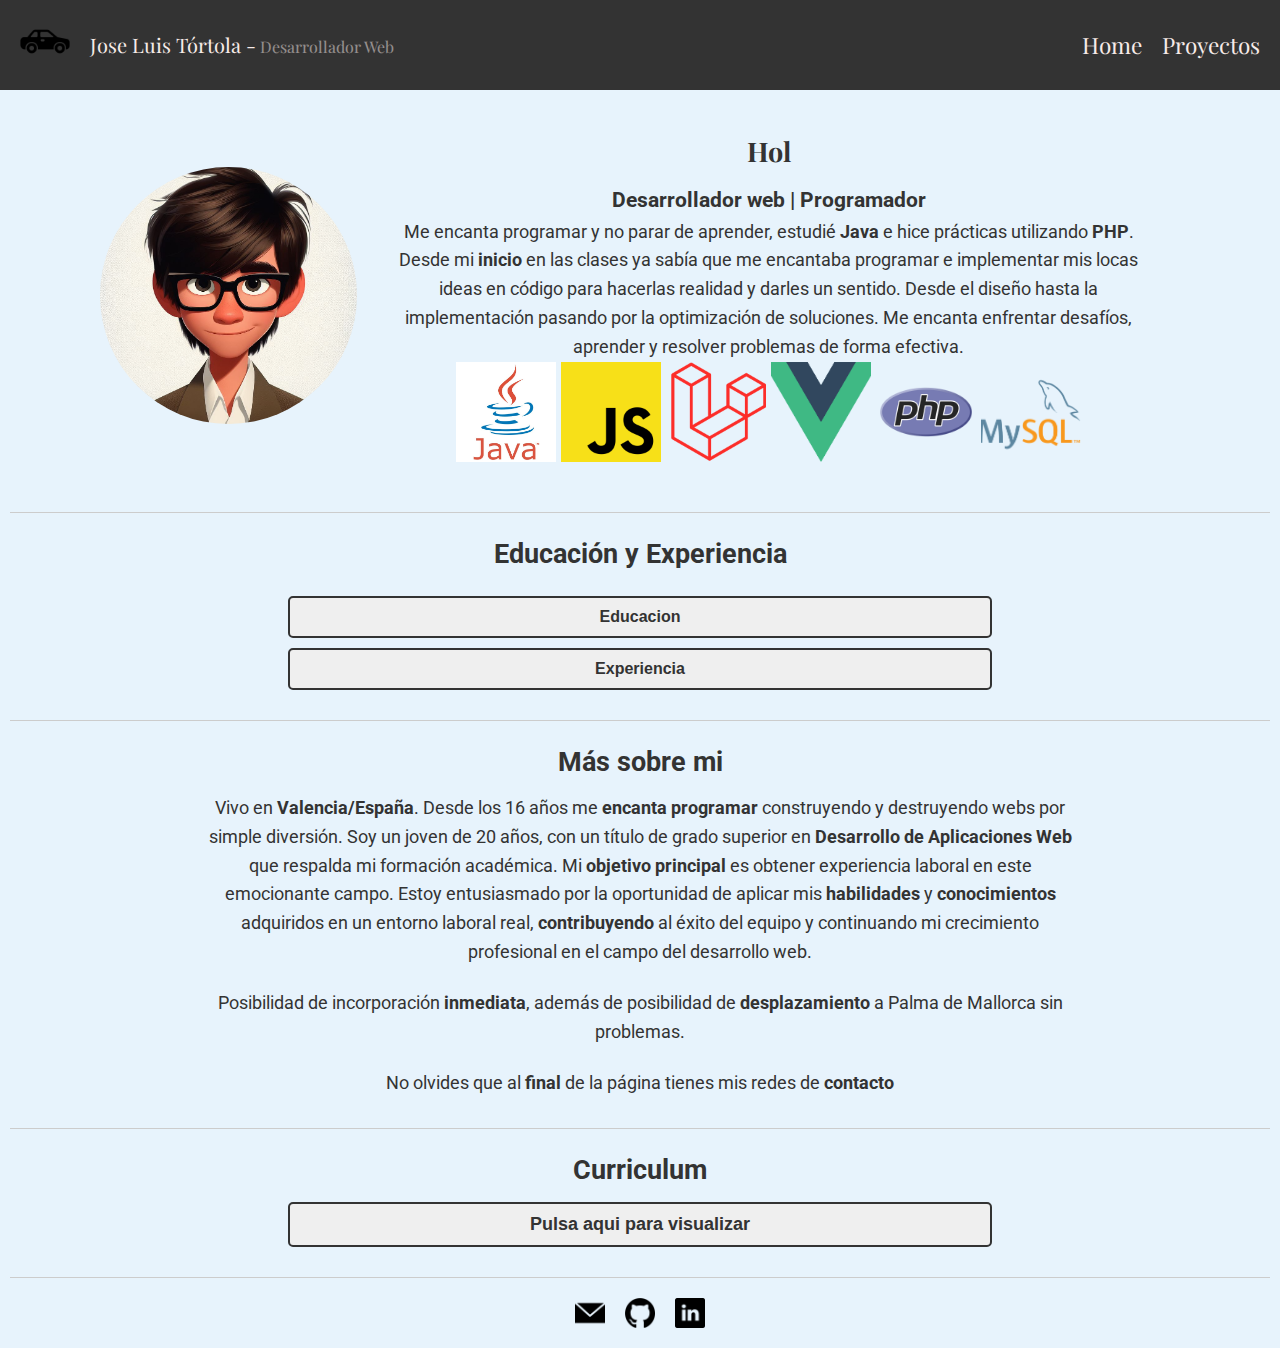
==== index.html @ 2c026e21 "Imgs añadidas" ====
<!DOCTYPE html>
<html lang="en">

<head>
    <meta charset="UTF-8" />
    <meta name="viewport" content="width=device-width, initial-scale=1.0" />
    <link rel="stylesheet" href="css/general.css" />
    <link rel="stylesheet" href="css/index.css" />
    <script src="js/js.js"></script>
    <link rel="icon" href="media/icon.png" type="image/x-icon" />
    <link rel="shortcut icon" href="media/icon.png" type="image/x-icon" />
    <link rel="preconnect" href="https://fonts.googleapis.com" />
    <link rel="preconnect" href="https://fonts.gstatic.com" crossorigin />
    <link href="https://fonts.googleapis.com/css2?family=Roboto:ital,wght@0,100;0,300;0,400;1,100;1,300&display=swap"
        rel="stylesheet" />
    <link
        href="https://fonts.googleapis.com/css2?family=Playfair+Display:ital,wght@0,400;0,500;0,600;1,400;1,500;1,600&display=swap"
        rel="stylesheet" />
    <link href="https://fonts.googleapis.com/css2?family=Lato:ital,wght@0,100;0,300;0,400;1,100;1,300&display=swap"
        rel="stylesheet" />
    <script src="https://code.jquery.com/jquery-3.6.4.min.js"></script>
    <title>Portafolio Jose Luis</title>
</head>

<body>
    <header class="header">
        <nav class="navegacion">
            <div class="navegacion-div">
                <div class="logo">
                    <img src="media/icon.png" alt="/" />
                    <p class="nombre">Jose Luis Tórtola -<span class="trabajo"> Desarrollador Web</span></p>
                </div>
                <div class="puntoancla">
                    <a href="./" class="a ancla">Home</a>
                    <a href="./proyectos.html" class="a ancla">Proyectos</a>
                </div>
            </div>
        </nav>
    </header>
    <main class="main">
        <div class="divMain">
            <div class="imagenJL">
                <img src="media/yo.png" alt="ImgJL">
            </div>
            <div class="infoMain">
                <div class="salvacion">
                    <h1 class="h1" id="text-container"><h1>
                </div>
                <div class="div titulocontenido">
                    <h2 class="h2">Desarrollador web | Programador</h2>
                    <p class="p">Me encanta programar y no parar de aprender, estudié <span class="negrita">Java</span>
                        e hice prácticas utilizando <span class="negrita">PHP</span>. <br>Desde mi <span class="negrita">inicio</span> en las
                        clases ya sabía que me encantaba programar e implementar
                        mis locas ideas en código para hacerlas realidad y darles un sentido. Desde el diseño hasta la
                        implementación pasando por la optimización de soluciones.
                        Me encanta enfrentar desafíos, aprender y resolver problemas de forma efectiva.</p>
                    <div class="hashtags">
                        <img src="media/icons/java.jpg" alt="java" class="img">
                        <img src="media/icons/js.png" alt="js" class="img">
                        <img src="media/icons/laravel.png" alt="laravel" class="img">
                        <img src="media/icons/vue.png" alt="vue" class="img">
                        <img src="media/icons/php.png" alt="php" class="img">
                        <img src="media/icons/mysql.png" alt="sql" class="img">
                    </div>
                </div>
            </div>
        </div>
        <!-- AQUI UN BARRA DE SEPARACION-->
        <div class="separacion"></div>
        <!-- AQUI UN BARRA DE SEPARACION-->
        <div class="divMainDos"> 
            <div class="educacion">
            <h3 class="h3 titulos">Educación y Experiencia</h3>
            <div class="tarjeta">
                <button class="botonTarjeta" onclick="mostrarInformacion()">
                    <h4 class="h4">Educacion</h4>
                </button>
                <div id="tarjetaInformacion1" class="tarjetaInformacion">
                    <h4 class="subtitulo">Grado Superior Desarrollo de Aplicaciones Web</h4>
                    <h5 class="h5">( 2021 - 2023 )</h5>
                    <p class="p">Me enseñaron los fundamentos básicos de la programación y el ambiente de trabajo en
                        equipo simulando el ambiente de una empresa. Programando en Java, utilizando SpringBoot y Netbeans.
                    </p>
                    <p class="p"><span class="negrita">Aptitudes:</span> Modelo-Vista-Controlador (MVC) · Spring
                        Framework · JavaScript · Git · MySQL · PhpMyAdmin · HTML5 · Hojas de estilos en cascada (CSS) ·
                        Bootstrap · Spring Boot · Spring Security · Java · Programación</p>
                    <h4 class="subtitulo">Grado Medio Sistemas Microinformáticos y Redes</h4>
                    <h5 class="h5">( 2019 - 2021 )</h5>
                    <p class="p">Realizar trabajos de instalación, configuración y mantenimiento de
                        sistemas microinformáticos.
                    </p>
                    <p class="p"><span class="negrita">Aptitudes:</span> Sistemas operativos · Bases de datos · Office
                    </p>
                </div>
                <div class="separacionSegundaVersion"></div>
                <button class="botonTarjeta" onclick="mostrarInformacionDos()">
                    <h4 class="h4">Experiencia</h4>
                </button>
                <div id="tarjetaInformacion2" class="tarjetaInformacion">
                    <h4 class="subtitulo">Prácticas en <span class="negrita">TuGesto</span></h4>
                    <h5 class="h5">( 2023 )</h5>
                    <p class="p">Diseñé, desarrollé e implementé para la web pública utilizando Vue.js.
                        Además de características y funcionalidades complejas utilizando PHP y Laravel,
                        Trabajé con el equipo de diseño para traducir los requisitos del cliente.
                        Las prácticas duraron 3 meses.
                    </p>
                    <p class="p"><span class="negrita">Aptitudes:</span> JIRA · MariaDB · Trabajo en equipo · Trabajo en
                        remoto · Desarrollo front end · Desarrollo back end · Vue.js · Laravel · HTML · JavaScript · Git
                        · Hojas de estilos en cascada (CSS) · Bases de datos · PHP</p>
                </div>
            </div>
        </div>
        <!-- AQUI UN BARRA DE SEPARACION-->
        <div class="separacion"></div>
        <!-- AQUI UN BARRA DE SEPARACION-->
        <div class="inforMasSobreMi">
            <h3 class="h3 titulos">Más sobre mi</h3>
            <p class="p">Vivo en <span class="negrita">Valencia/España</span>. Desde los 16 años me <span
                    class="negrita">encanta programar</span> construyendo
                y destruyendo webs por simple diversión. Soy un joven de 20 años, con un título de
                grado superior en <span class="negrita">Desarrollo de Aplicaciones Web</span> que respalda
                mi formación académica. Mi <span class="negrita">objetivo principal</span> es obtener experiencia
                laboral en
                este emocionante campo. Estoy entusiasmado por la oportunidad de aplicar mis <span
                    class="negrita">habilidades</span> y
                <span class="negrita">conocimientos</span> adquiridos en un entorno laboral real, <span
                    class="negrita">contribuyendo</span> al éxito del
                equipo y continuando mi crecimiento profesional en el campo del desarrollo web.
            </p>
            <br>
            <p class="p">Posibilidad de incorporación <span class="negrita">inmediata</span>, además de posibilidad de
                <span class="negrita">desplazamiento</span> a
                Palma de Mallorca sin problemas.
            </p>
            <br>
            <p class="p">No olvides que al <span class="negrita">final</span> de la página tienes mis redes de <span class="negrita">contacto</span> </p>
        </div></div>
       
        <!-- AQUI UN BARRA DE SEPARACION-->
        <div class="separacion"></div>
        <!-- AQUI UN BARRA DE SEPARACION-->
        <div class="curriculum">
            <h3 class="h3 titulos">Curriculum</h3>
            <a href="https://www.canva.com/design/DAFriXOwd90/bL780IttZ4nGzyfpSjJxoA/view?utm_content=DAFriXOwd90&utm_campaign=designshare&utm_medium=%20link&utm_source=publishsharelink"
                class="a">
                <button class="botonTarjeta">
                    <h4 class="h4">
                        <p class="p">Pulsa aqui para visualizar</p>
                    </h4>
                </button>
            </a>
        </div>
        <!-- AQUI UN BARRA DE SEPARACION-->
        <div class="separacion"></div>
        <!-- AQUI UN BARRA DE SEPARACION-->
    </main>
    <footer class="footer">
        <div class="divFooter">
            <a title="Email" href="mailto:jltortolacer@gmail.com" class="a"><img src="media/mail.png" alt="Mail"
                    class="imgrrss"></a>
            <a title="GitHub" href="https://github.com/ImJoselu" class="a"><img src="media/github.png" alt="GitHub"
                    class="imgrrss"></a>
            <a title="LinkedIn" href="https://www.linkedin.com/in/jostorcer/" class="a"><img src="media/in.png"
                    alt="LinkedIn" class="imgrrss"></a>
        </div>
    </footer>
</body>

</html>
---- css/general.css ----
:root {
  --blanco: #f7ebe8;
  --blanco-2: #ce7861;
  --blancotres: #e7f3fc;
  --negro: #333333;
  --negro-2: rgba(0, 0, 0, 0.5);
  --tipo-titular: "Playfair Display", serif;
  --tipo-principal: "Roboto", sans-serif;
  --tipo-parrafos: "Lato", sans-serif;
  --opacidad: 0.5;
}

* {
  margin: 0;
  padding: 0;
  border: 0;
  box-sizing: border-box;
  vertical-align: baseline;
}

img,
figure {
  max-width: 100%;
  width: 100%;
  display: flex;
  object-fit: cover;
  object-position: center center;
}

/* Estilos generales que aplican a todos los dispositivos */
body {
  font-family: var(--tipo-principal);
  font-size: 14px;
  line-height: 1.6;
  color: #333;
  background-color:var(--blancotres) ;
}

/* HEADER */
.header {
  background-color: var(--negro); /* Color de fondo */
  color: var(--blanco);
  font-family: var(--tipo-titular);
  font-size: 20px;
}

.navegacion-div {
  display: flex;
  justify-content: space-between;
}

.separacion {
  border-top: 1px solid #ccc;
  margin: 10px 10px 0 10px;
}

.logo {
  display: flex;
  justify-content: center;
  align-items: center;
  text-align: center; /* Centra los elementos horizontalmente */
}

.logo > img {
  width: 50px; /* Ancho de la imagen (ajusta según sea necesario) */
  margin: 20px;
}

.nombre {
  margin: 0; /* Elimina el margen del párrafo */
  display: none;
}

.trabajo {
  opacity: var(--opacidad);
  font-size: 16px;
}

.puntoancla {
  font-size: 2.5vh;
  display: flex;
  align-items: center;
  justify-content: center;
  gap: 20px;
  padding: 20px;
}

.a {
  display: block;
  text-decoration: none;
  color: inherit;
  transition: transform 0.3s ease; /* Agrega una transición suave de 0.3 segundos a la propiedad de transformación */
}

.ancla:hover {
  transform: scale(1.1); /* Escala el elemento al 110% del tamaño original */
}

/* FOOTER */
footer {
  padding: 20px; /* Espaciado interno del footer */
}

.divFooter {
  display: flex;
  justify-content: center; /* Centra los elementos horizontalmente */
}

.imgrrss {
  width: 30px; /* Ancho de la imagen */
  margin: 0 10px; /* Espaciado entre las imágenes */
}

.negrita {
 font-weight: bold;  
}

/* Estilos específicos para pantallas grandes (992px en adelante) */
@media only screen and (min-width: 992px) {
  body {
    margin: 0 auto; /* Centrar el contenido en pantallas grandes */
  }

  .nombre {
    display: block;
  }
}
---- css/index.css ----
:root {
  --blanco: #f7ebe8;
  --blanco-2: #ffffff33;
  --negro: #333333;
  --negro-2: rgba(0, 0, 0, 0.5);
  --tipo-titular: "Playfair Display", serif;
  --tipo-principal: "Roboto", sans-serif;
  --tipo-parrafos: "Lato", sans-serif;
  --opacidad: 0.5;
}

.h1 {
  min-height: 2em; /* Ajusta según sea necesario */
}

.divMain {
  min-height: 100% !important;
}

.body {
  min-height: 100vh;
  overflow-y: scroll; /* Forzar siempre la barra de desplazamiento vertical */
}
.hashtags {
  display: grid;
  grid-template-columns: repeat(2, 1fr); /* Esto creará dos columnas de igual tamaño */
  gap: 5px;

  text-align: center;
  align-items: center;
  justify-content: center;
}

.hashtags > img {
  object-fit: cover;
  width: 100px;
  height: 100px;
}


.inforMasSobreMi,
.educacion,
.infoMain,
.curriculum{
  text-align: center;
  padding: 20px;
}

.titulos {
  padding-bottom: 10px;
}

.tarjeta {
  margin-top: 10px;
}

.botonTarjeta {
  display: inline-block;
  width: 80%;
  padding: 10px 20px;
  font-size: 16px;
  font-weight: bold;
  text-align: center;
  text-decoration: none;
  color: var(--negro);
  border: 2px solid var(--negro);
  border-radius: 5px;
  cursor: pointer;
}

.botonTarjeta:hover {
    color: var(--blanco);
    background-color: var(--negro);
}

.tarjetaInformacion {
    max-height: 0;
    overflow: hidden;
    transition: max-height 0.5s ease-in-out;
}

.tarjetaInformacion.active {
    max-height: 500px; /* ajusta el valor según la altura máxima que desees */
}


.separacionSegundaVersion {
    margin: 10px;
}

.subtitulo {
    margin-top: 10px;
    margin-bottom: 3px;
}

.h1 {
  font-family: var(--tipo-titular);
  font-size: 3vh;
}

/* Estilos específicos para pantallas grandes (992px en adelante) */
@media only screen and (min-width: 992px) {
  body {
    margin: 0 auto; /* Centrar el contenido en pantallas grandes */
  }

  .nombre {
    display: block;
  }
  /* ENCARGADO DE ENCAPSULAR TODO EL TITULO*/
  .divMain {
    display: flex;
    padding: 20px 100px 20px 100px;
    justify-content: center;
    
  }

  .hashtags {
    display: flex; /* Utilizamos flexbox en lugar de grid */
    flex-wrap: wrap; /* Para que los elementos se envuelvan a la siguiente línea si es necesario */
    justify-content: center; /* Centramos horizontalmente los elementos */
    align-items: center; /* Centramos verticalmente los elementos */
    gap: 5px; /* Espacio entre elementos */
  
    text-align: center; /* Alineamos el texto al centro (opcional si tienes texto dentro) */
  }
  
  .hashtags > img {
    object-fit: cover;
    width: 100px;
    height: 100px;
  }
  

  .infoMain {
    display: flex;
    align-items: center;
    justify-content: center;
    flex-direction: column;
  }

  .imagenJL {
    display: flex;
    align-content: center;
    align-items: center;
    justify-content: center;
  }

  .imagenJL > img {
    border-radius: 50%;
  }

  /* ENCARGADO DE ENCAPSULAR TODO EL TITULO*/
  .p {
    font-size: 2vh;

  }
  .titulos ,.subtitulo,.h5 {
    font-size: 3vh;
  }
  /* ENCARGADO DE ENCAPSULAR EDUCACION Y SOBRE MI*/
  .educacion , .inforMasSobreMi , .curriculum{
    padding: 20px 200px 20px 200px;
  }
}
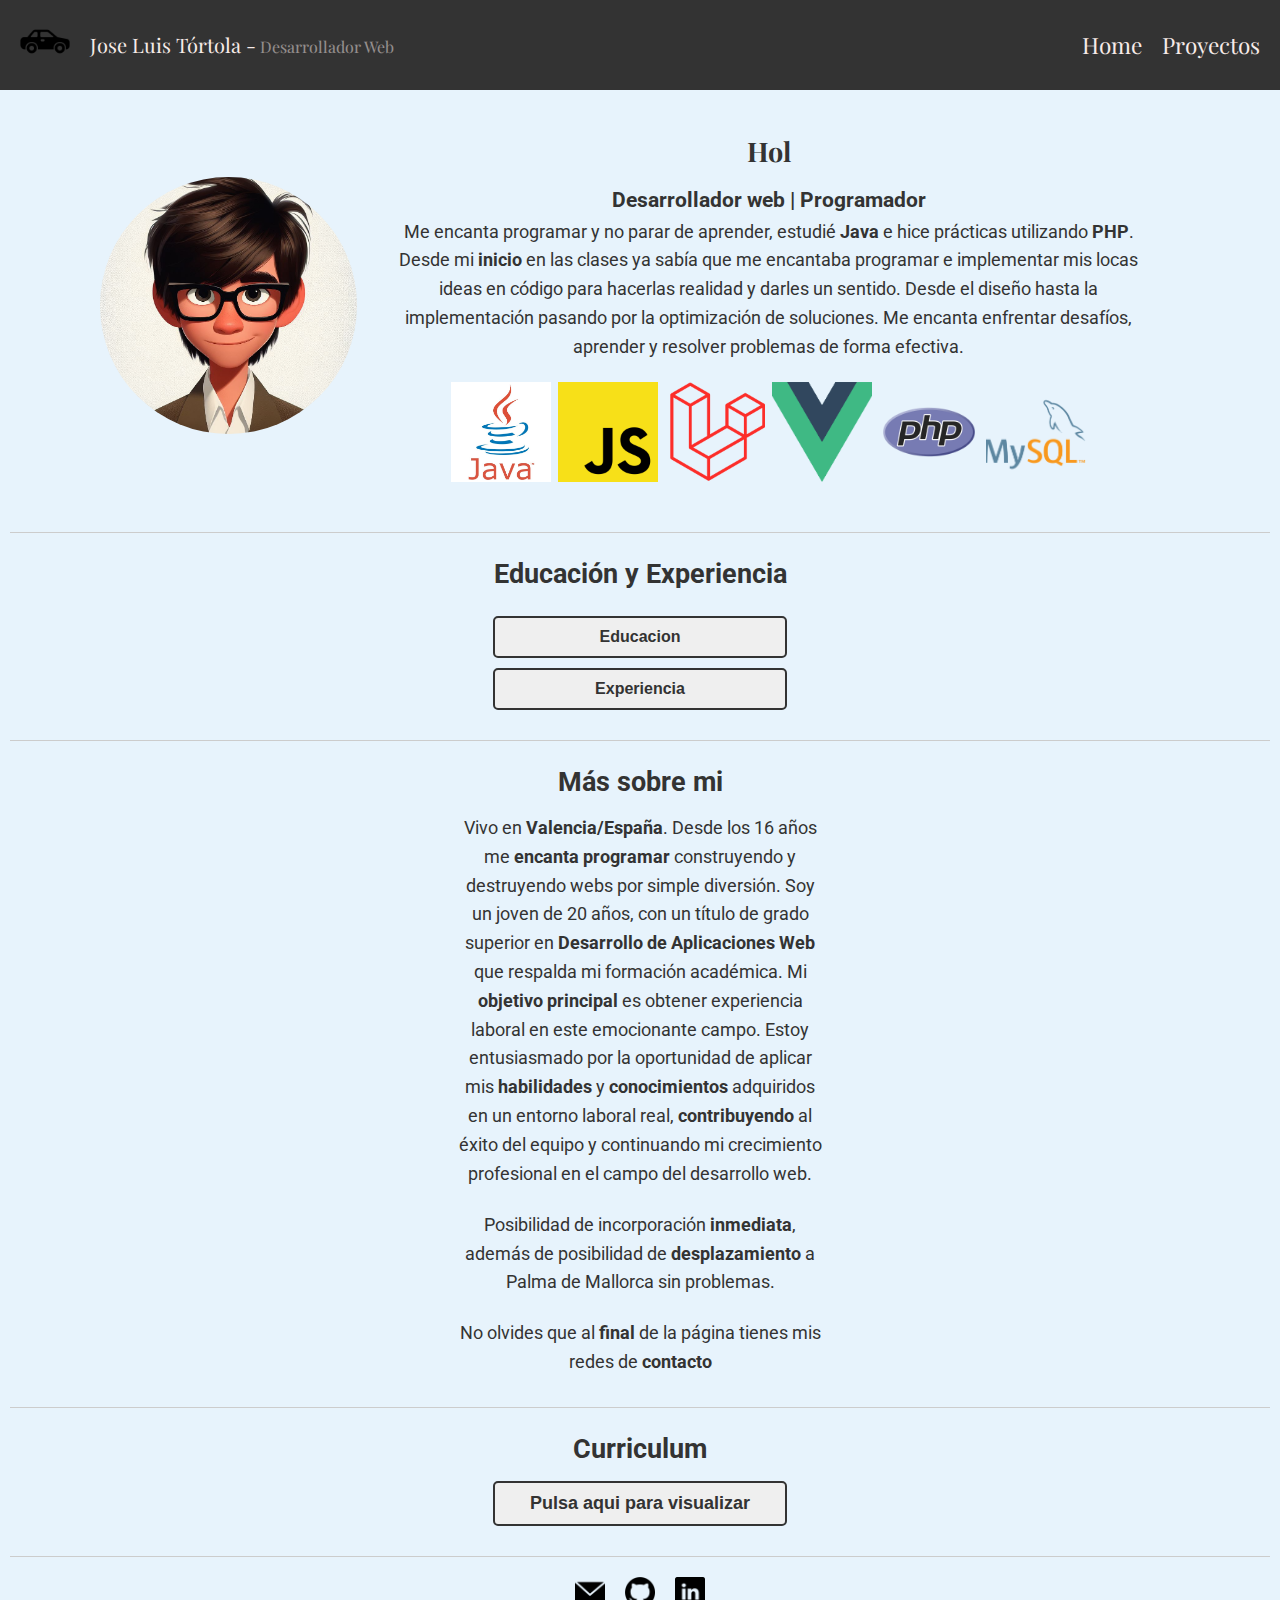
==== commit 76401861: "Nueva mejora del figma" ====
--- a/index.html
+++ b/index.html
@@ -70,43 +70,44 @@
         <!-- AQUI UN BARRA DE SEPARACION-->
         <div class="divMainDos"> 
             <div class="educacion">
-            <h3 class="h3 titulos">Educación y Experiencia</h3>
-            <div class="tarjeta">
-                <button class="botonTarjeta" onclick="mostrarInformacion()">
-                    <h4 class="h4">Educacion</h4>
-                </button>
-                <div id="tarjetaInformacion1" class="tarjetaInformacion">
-                    <h4 class="subtitulo">Grado Superior Desarrollo de Aplicaciones Web</h4>
-                    <h5 class="h5">( 2021 - 2023 )</h5>
-                    <p class="p">Me enseñaron los fundamentos básicos de la programación y el ambiente de trabajo en
-                        equipo simulando el ambiente de una empresa. Programando en Java, utilizando SpringBoot y Netbeans.
-                    </p>
-                    <p class="p"><span class="negrita">Aptitudes:</span> Modelo-Vista-Controlador (MVC) · Spring
-                        Framework · JavaScript · Git · MySQL · PhpMyAdmin · HTML5 · Hojas de estilos en cascada (CSS) ·
-                        Bootstrap · Spring Boot · Spring Security · Java · Programación</p>
-                    <h4 class="subtitulo">Grado Medio Sistemas Microinformáticos y Redes</h4>
-                    <h5 class="h5">( 2019 - 2021 )</h5>
-                    <p class="p">Realizar trabajos de instalación, configuración y mantenimiento de
-                        sistemas microinformáticos.
-                    </p>
-                    <p class="p"><span class="negrita">Aptitudes:</span> Sistemas operativos · Bases de datos · Office
-                    </p>
-                </div>
-                <div class="separacionSegundaVersion"></div>
-                <button class="botonTarjeta" onclick="mostrarInformacionDos()">
-                    <h4 class="h4">Experiencia</h4>
-                </button>
-                <div id="tarjetaInformacion2" class="tarjetaInformacion">
-                    <h4 class="subtitulo">Prácticas en <span class="negrita">TuGesto</span></h4>
-                    <h5 class="h5">( 2023 )</h5>
-                    <p class="p">Diseñé, desarrollé e implementé para la web pública utilizando Vue.js.
-                        Además de características y funcionalidades complejas utilizando PHP y Laravel,
-                        Trabajé con el equipo de diseño para traducir los requisitos del cliente.
-                        Las prácticas duraron 3 meses.
-                    </p>
-                    <p class="p"><span class="negrita">Aptitudes:</span> JIRA · MariaDB · Trabajo en equipo · Trabajo en
-                        remoto · Desarrollo front end · Desarrollo back end · Vue.js · Laravel · HTML · JavaScript · Git
-                        · Hojas de estilos en cascada (CSS) · Bases de datos · PHP</p>
+                <h3 class="h3 titulos">Educación y Experiencia</h3>
+                <div class="tarjeta">
+                    <button class="botonTarjeta" onclick="mostrarInformacion()">
+                        <h4 class="h4">Educacion</h4>
+                    </button>
+                    <div id="tarjetaInformacion1" class="tarjetaInformacion">
+                        <h4 class="subtitulo">Grado Superior Desarrollo de Aplicaciones Web</h4>
+                        <h5 class="h5">( 2021 - 2023 )</h5>
+                        <p class="p">Me enseñaron los fundamentos básicos de la programación y el ambiente de trabajo en
+                            equipo simulando el ambiente de una empresa. Programando en Java, utilizando SpringBoot y Netbeans.
+                        </p>
+                        <p class="p"><span class="negrita">Aptitudes:</span> Modelo-Vista-Controlador (MVC) · Spring
+                            Framework · JavaScript · Git · MySQL · PhpMyAdmin · HTML5 · Hojas de estilos en cascada (CSS) ·
+                            Bootstrap · Spring Boot · Spring Security · Java · Programación</p>
+                        <h4 class="subtitulo">Grado Medio Sistemas Microinformáticos y Redes</h4>
+                        <h5 class="h5">( 2019 - 2021 )</h5>
+                        <p class="p">Realizar trabajos de instalación, configuración y mantenimiento de
+                            sistemas microinformáticos.
+                        </p>
+                        <p class="p"><span class="negrita">Aptitudes:</span> Sistemas operativos · Bases de datos · Office
+                        </p>
+                    </div>
+                    <div class="separacionSegundaVersion"></div>
+                    <button class="botonTarjeta" onclick="mostrarInformacionDos()">
+                        <h4 class="h4">Experiencia</h4>
+                    </button>
+                    <div id="tarjetaInformacion2" class="tarjetaInformacion">
+                        <h4 class="subtitulo">Prácticas en <span class="negrita">TuGesto</span></h4>
+                        <h5 class="h5">( 2023 )</h5>
+                        <p class="p">Diseñé, desarrollé e implementé para la web pública utilizando Vue.js.
+                            Además de características y funcionalidades complejas utilizando PHP y Laravel,
+                            Trabajé con el equipo de diseño para traducir los requisitos del cliente.
+                            Las prácticas duraron 3 meses.
+                        </p>
+                        <p class="p"><span class="negrita">Aptitudes:</span> JIRA · MariaDB · Trabajo en equipo · Trabajo en
+                            remoto · Desarrollo front end · Desarrollo back end · Vue.js · Laravel · HTML · JavaScript · Git
+                            · Hojas de estilos en cascada (CSS) · Bases de datos · PHP</p>
+                    </div>
                 </div>
             </div>
         </div>
@@ -134,8 +135,7 @@
             </p>
             <br>
             <p class="p">No olvides que al <span class="negrita">final</span> de la página tienes mis redes de <span class="negrita">contacto</span> </p>
-        </div></div>
-       
+        </div>
         <!-- AQUI UN BARRA DE SEPARACION-->
         <div class="separacion"></div>
         <!-- AQUI UN BARRA DE SEPARACION-->
--- a/css/index.css
+++ b/css/index.css
@@ -111,8 +111,12 @@
   .divMain {
     display: flex;
     padding: 20px 100px 20px 100px;
-    justify-content: center;
-    
+    justify-content: center;  
+  }
+
+  .divMainDos , .inforMasSobreMi , .curriculum{
+    margin-left: 20%;
+    margin-right: 20%;
   }
 
   .hashtags {
@@ -120,9 +124,10 @@
     flex-wrap: wrap; /* Para que los elementos se envuelvan a la siguiente línea si es necesario */
     justify-content: center; /* Centramos horizontalmente los elementos */
     align-items: center; /* Centramos verticalmente los elementos */
-    gap: 5px; /* Espacio entre elementos */
+    gap: 7px; /* Espacio entre elementos */
   
     text-align: center; /* Alineamos el texto al centro (opcional si tienes texto dentro) */
+    margin-top: 20px;
   }
   
   .hashtags > img {
@@ -162,4 +167,6 @@
   .educacion , .inforMasSobreMi , .curriculum{
     padding: 20px 200px 20px 200px;
   }
+
+   
 }
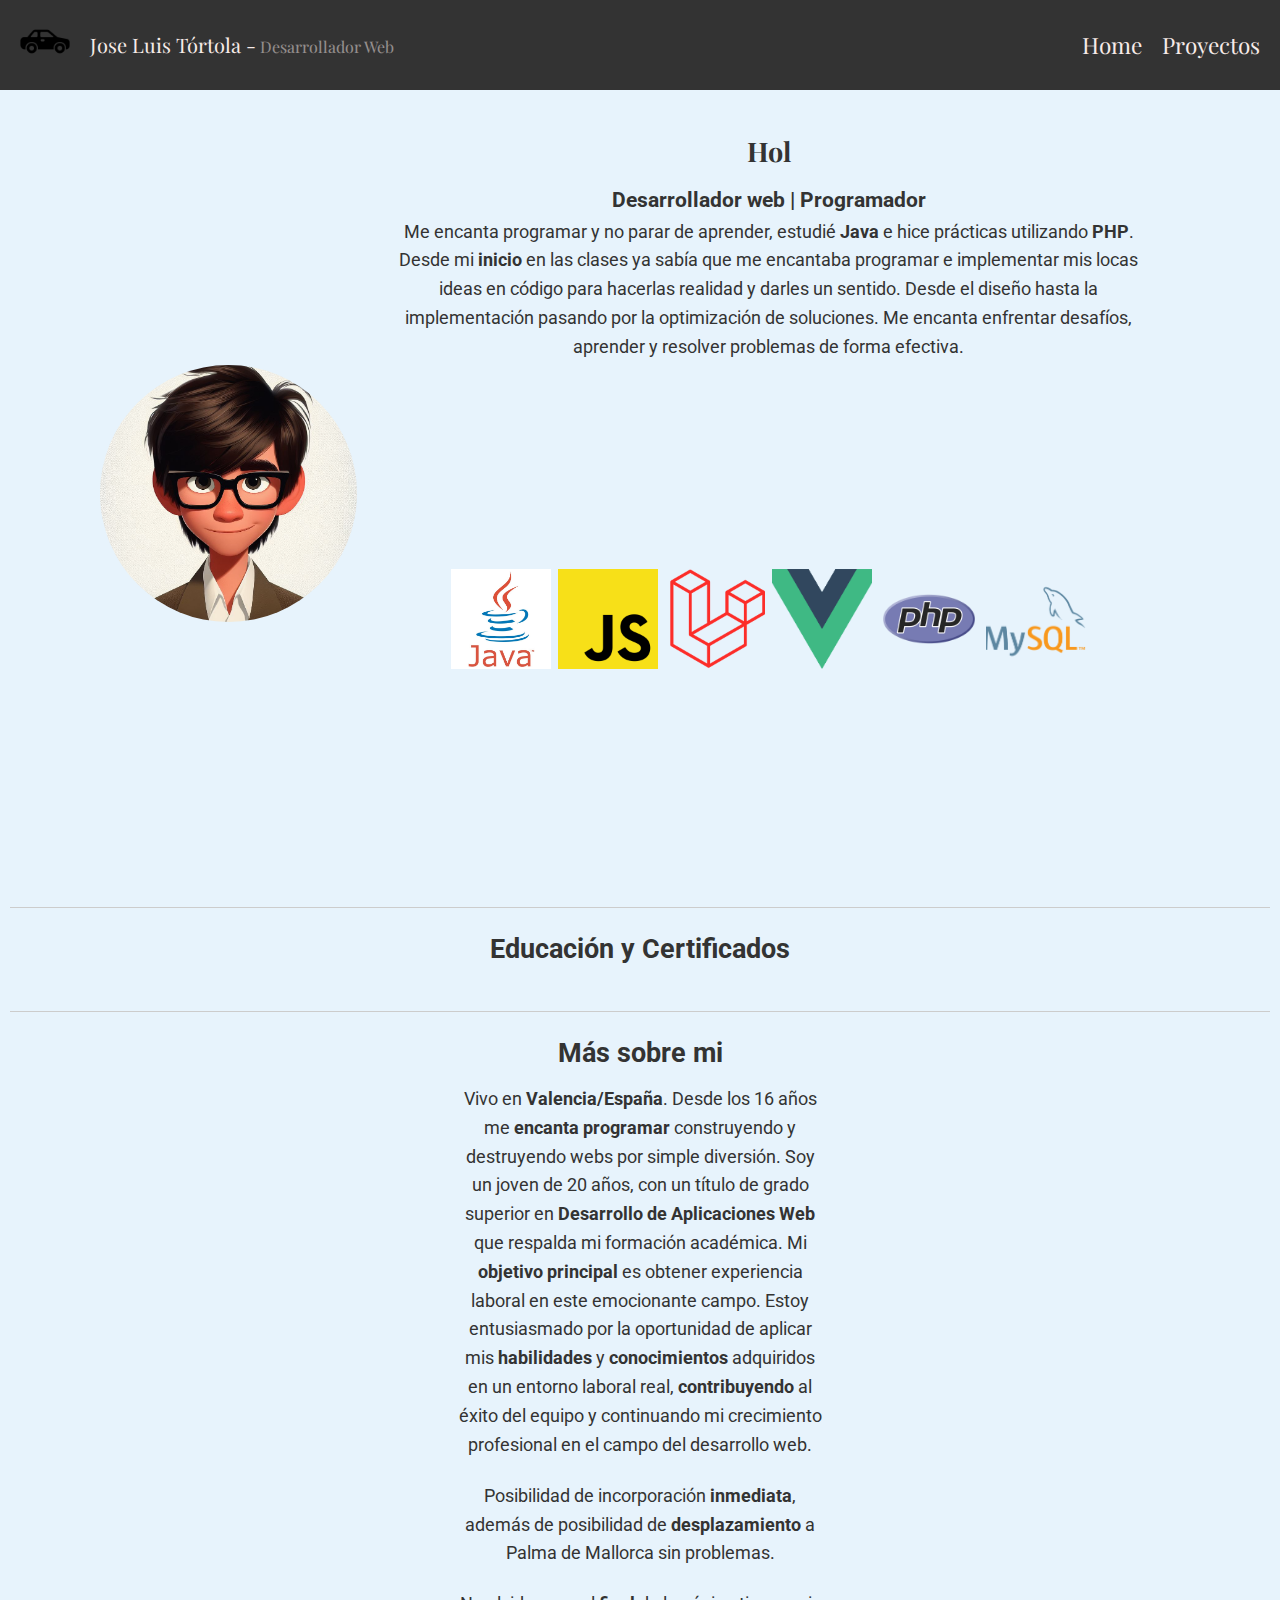
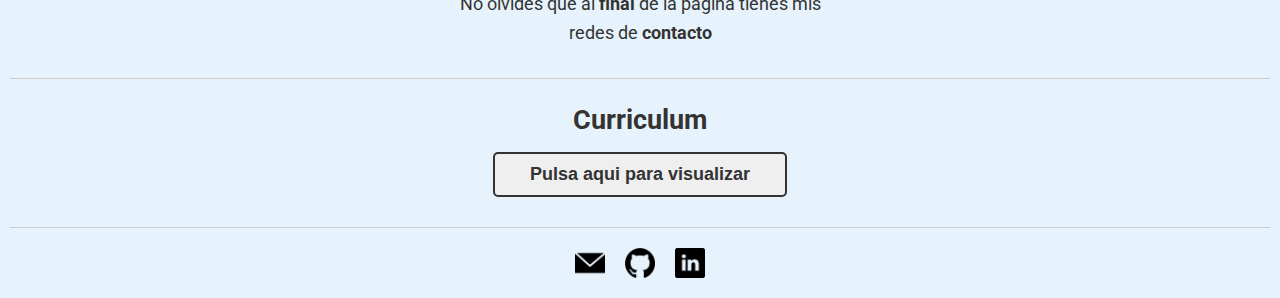
==== commit c0fc03be: "Arreglos" ====
--- a/index.html
+++ b/index.html
@@ -54,13 +54,15 @@
                         mis locas ideas en código para hacerlas realidad y darles un sentido. Desde el diseño hasta la
                         implementación pasando por la optimización de soluciones.
                         Me encanta enfrentar desafíos, aprender y resolver problemas de forma efectiva.</p>
-                    <div class="hashtags">
-                        <img src="media/icons/java.jpg" alt="java" class="img">
-                        <img src="media/icons/js.png" alt="js" class="img">
-                        <img src="media/icons/laravel.png" alt="laravel" class="img">
-                        <img src="media/icons/vue.png" alt="vue" class="img">
-                        <img src="media/icons/php.png" alt="php" class="img">
-                        <img src="media/icons/mysql.png" alt="sql" class="img">
+                    <div class="image-container">
+                        <div class="hashtags">
+                            <img src="media/icons/java.jpg" alt="java" class="img">
+                            <img src="media/icons/js.png" alt="js" class="img">
+                            <img src="media/icons/laravel.png" alt="laravel" class="img">
+                            <img src="media/icons/vue.png" alt="vue" class="img">
+                            <img src="media/icons/php.png" alt="php" class="img">
+                            <img src="media/icons/mysql.png" alt="sql" class="img">
+                        </div>
                     </div>
                 </div>
             </div>
@@ -68,48 +70,9 @@
         <!-- AQUI UN BARRA DE SEPARACION-->
         <div class="separacion"></div>
         <!-- AQUI UN BARRA DE SEPARACION-->
-        <div class="divMainDos"> 
-            <div class="educacion">
-                <h3 class="h3 titulos">Educación y Experiencia</h3>
-                <div class="tarjeta">
-                    <button class="botonTarjeta" onclick="mostrarInformacion()">
-                        <h4 class="h4">Educacion</h4>
-                    </button>
-                    <div id="tarjetaInformacion1" class="tarjetaInformacion">
-                        <h4 class="subtitulo">Grado Superior Desarrollo de Aplicaciones Web</h4>
-                        <h5 class="h5">( 2021 - 2023 )</h5>
-                        <p class="p">Me enseñaron los fundamentos básicos de la programación y el ambiente de trabajo en
-                            equipo simulando el ambiente de una empresa. Programando en Java, utilizando SpringBoot y Netbeans.
-                        </p>
-                        <p class="p"><span class="negrita">Aptitudes:</span> Modelo-Vista-Controlador (MVC) · Spring
-                            Framework · JavaScript · Git · MySQL · PhpMyAdmin · HTML5 · Hojas de estilos en cascada (CSS) ·
-                            Bootstrap · Spring Boot · Spring Security · Java · Programación</p>
-                        <h4 class="subtitulo">Grado Medio Sistemas Microinformáticos y Redes</h4>
-                        <h5 class="h5">( 2019 - 2021 )</h5>
-                        <p class="p">Realizar trabajos de instalación, configuración y mantenimiento de
-                            sistemas microinformáticos.
-                        </p>
-                        <p class="p"><span class="negrita">Aptitudes:</span> Sistemas operativos · Bases de datos · Office
-                        </p>
-                    </div>
-                    <div class="separacionSegundaVersion"></div>
-                    <button class="botonTarjeta" onclick="mostrarInformacionDos()">
-                        <h4 class="h4">Experiencia</h4>
-                    </button>
-                    <div id="tarjetaInformacion2" class="tarjetaInformacion">
-                        <h4 class="subtitulo">Prácticas en <span class="negrita">TuGesto</span></h4>
-                        <h5 class="h5">( 2023 )</h5>
-                        <p class="p">Diseñé, desarrollé e implementé para la web pública utilizando Vue.js.
-                            Además de características y funcionalidades complejas utilizando PHP y Laravel,
-                            Trabajé con el equipo de diseño para traducir los requisitos del cliente.
-                            Las prácticas duraron 3 meses.
-                        </p>
-                        <p class="p"><span class="negrita">Aptitudes:</span> JIRA · MariaDB · Trabajo en equipo · Trabajo en
-                            remoto · Desarrollo front end · Desarrollo back end · Vue.js · Laravel · HTML · JavaScript · Git
-                            · Hojas de estilos en cascada (CSS) · Bases de datos · PHP</p>
-                    </div>
-                </div>
-            </div>
+        <div class="educacion">
+            <h3 class="h3 titulos">Educación y Certificados</h3>
+
         </div>
         <!-- AQUI UN BARRA DE SEPARACION-->
         <div class="separacion"></div>
--- a/css/index.css
+++ b/css/index.css
@@ -21,6 +21,14 @@
   min-height: 100vh;
   overflow-y: scroll; /* Forzar siempre la barra de desplazamiento vertical */
 }
+
+.image-container {
+  display: flex;
+  justify-content: center; /* Centrar horizontalmente en la pantalla */
+  align-items: center; /* Centrar verticalmente en la pantalla */
+  height: 55vh; /* Altura del viewport */
+}
+
 .hashtags {
   display: grid;
   grid-template-columns: repeat(2, 1fr); /* Esto creará dos columnas de igual tamaño */
@@ -37,6 +45,9 @@
   height: 100px;
 }
 
+.divMainDos{
+text-align: center;
+}
 
 .inforMasSobreMi,
 .educacion,
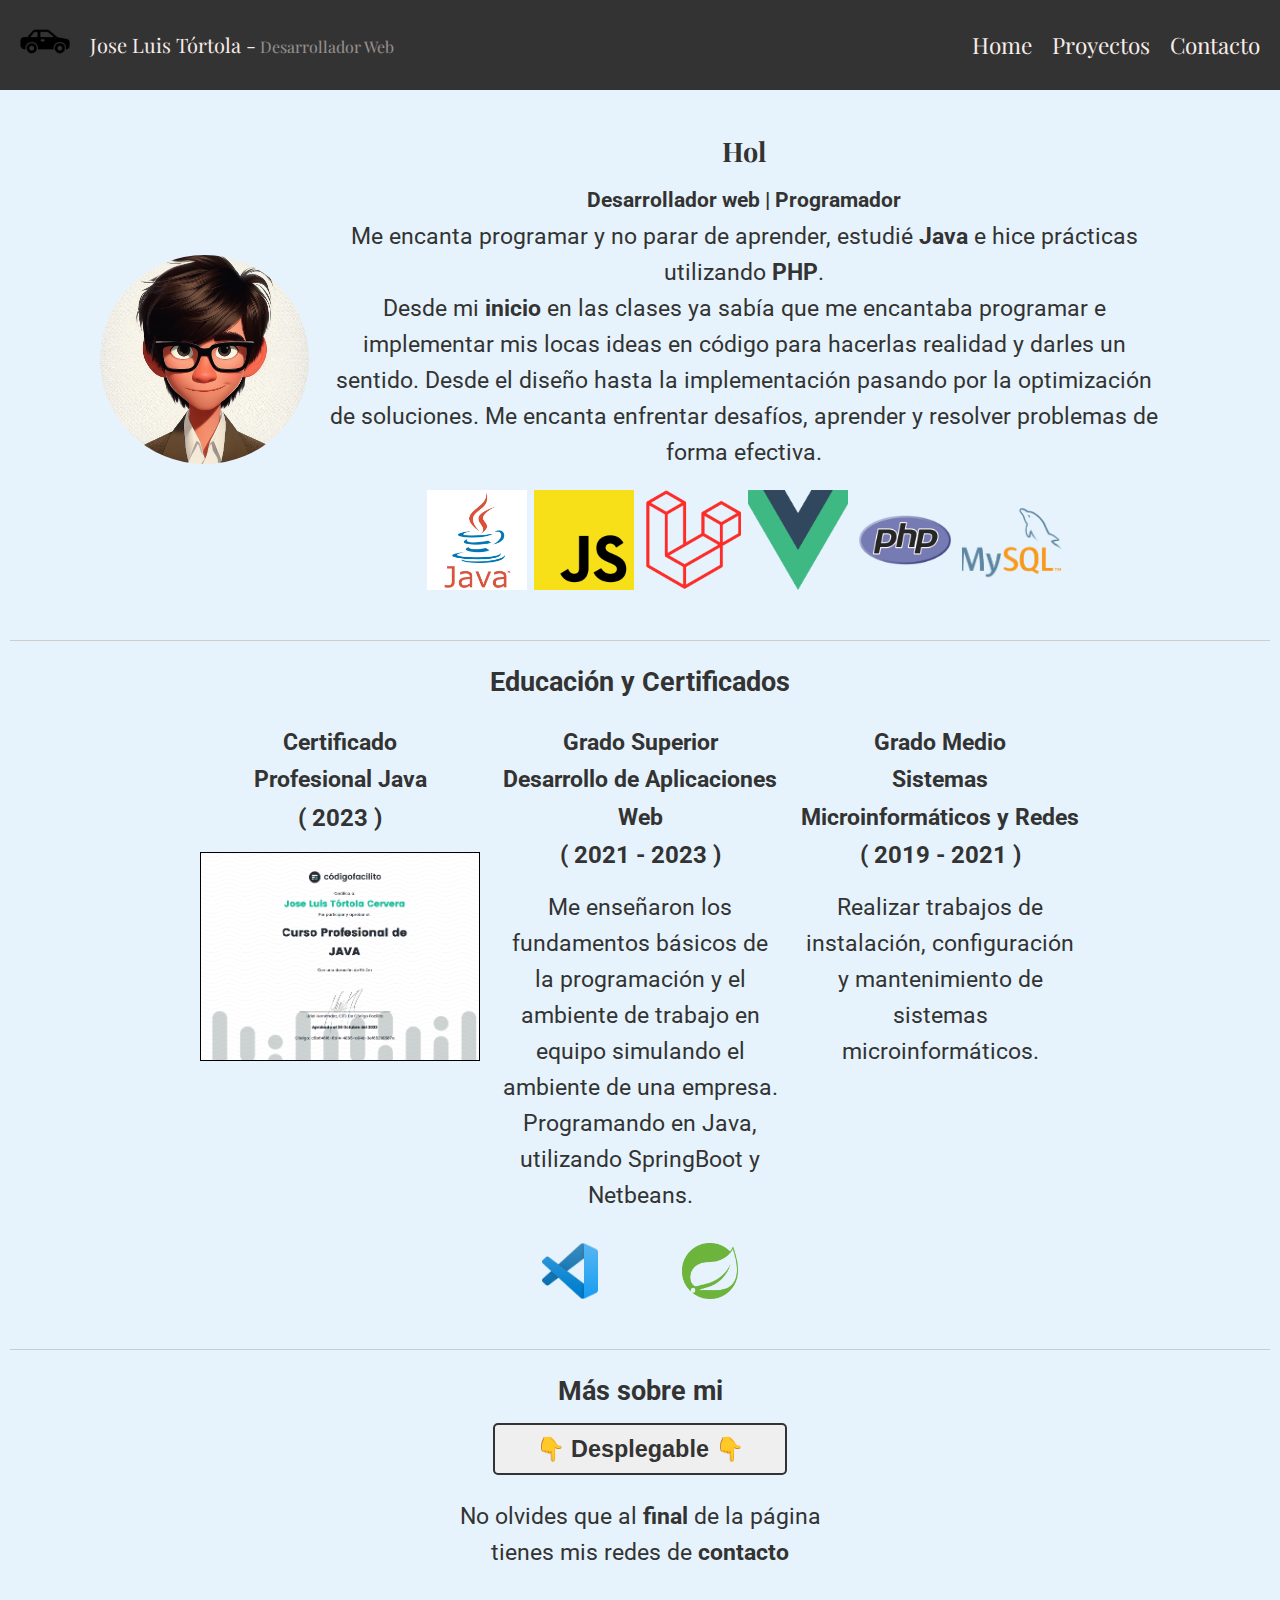
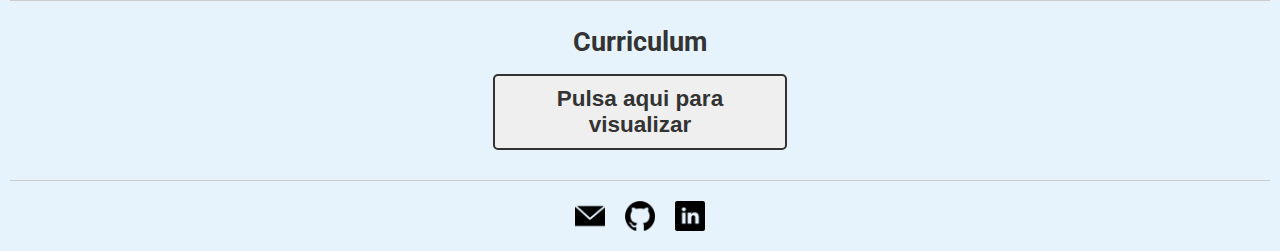
==== commit 5f45fe39: "Mejoras 27/10" ====
--- a/index.html
+++ b/index.html
@@ -33,6 +33,7 @@
                 <div class="puntoancla">
                     <a href="./" class="a ancla">Home</a>
                     <a href="./proyectos.html" class="a ancla">Proyectos</a>
+                    <a href="./contacto.html" class="a ancla">Contacto</a>
                 </div>
             </div>
         </nav>
@@ -72,30 +73,61 @@
         <!-- AQUI UN BARRA DE SEPARACION-->
         <div class="educacion">
             <h3 class="h3 titulos">Educación y Certificados</h3>
-
+            <div class="educacionTarjetas">
+                <div class="tarjeta">
+                    <h4 class="h4">Certificado <br> Profesional Java</h4>
+                    <h5 class="h5 tituloTarjetas">( 2023 )</h5>
+                    <img src="media/certificado/certificado.png" alt="Certificado" class="certificado">
+                </div>
+                <div class="tarjeta">
+                    <h4 class="h4 ">Grado Superior <br> Desarrollo de Aplicaciones Web</h4>
+                    <h5 class="h5 tituloTarjetas">( 2021 - 2023 )</h5>
+                    <p class="p">Me enseñaron los fundamentos básicos de la programación y el ambiente de trabajo en
+                        equipo simulando el ambiente de una empresa. Programando en Java, utilizando SpringBoot y Netbeans.
+                    </p>
+                    <div class="iconosEstudios">
+                        <img src="media/icons/vs.png" alt="" class="img imagenesEstudios">
+                        <img src="media/icons/springboot.png" alt="" class="img imagenesEstudios">
+                    </div>
+                </div>
+                <div class="tarjeta">
+                    <h4 class="h4 ">Grado Medio <br> Sistemas Microinformáticos y Redes</h4>
+                    <h5 class="h5 tituloTarjetas">( 2019 - 2021 )</h5>
+                    <p class="p">Realizar trabajos de instalación, configuración y mantenimiento de
+                            sistemas microinformáticos.
+                    </p>
+                </div>
+            </div>
         </div>
         <!-- AQUI UN BARRA DE SEPARACION-->
         <div class="separacion"></div>
         <!-- AQUI UN BARRA DE SEPARACION-->
         <div class="inforMasSobreMi">
             <h3 class="h3 titulos">Más sobre mi</h3>
-            <p class="p">Vivo en <span class="negrita">Valencia/España</span>. Desde los 16 años me <span
-                    class="negrita">encanta programar</span> construyendo
-                y destruyendo webs por simple diversión. Soy un joven de 20 años, con un título de
-                grado superior en <span class="negrita">Desarrollo de Aplicaciones Web</span> que respalda
-                mi formación académica. Mi <span class="negrita">objetivo principal</span> es obtener experiencia
-                laboral en
-                este emocionante campo. Estoy entusiasmado por la oportunidad de aplicar mis <span
-                    class="negrita">habilidades</span> y
-                <span class="negrita">conocimientos</span> adquiridos en un entorno laboral real, <span
-                    class="negrita">contribuyendo</span> al éxito del
-                equipo y continuando mi crecimiento profesional en el campo del desarrollo web.
-            </p>
+            <button class="botonTarjeta" onclick="mostrarInformacion()">
+                <h4 class="h4">👇 Desplegable 👇</h4>
+            </button>
+            <div id="tarjetaInformacion1" class="tarjetaInformacion">
+                <br>
+                <p class="p">Vivo en <span class="negrita">Valencia/España</span>. Desde los 16 años me <span
+                        class="negrita">encanta programar</span> construyendo
+                    y destruyendo webs por simple diversión. Soy un joven de 20 años, con un título de
+                    grado superior en <span class="negrita">Desarrollo de Aplicaciones Web</span> que respalda
+                    mi formación académica. Mi <span class="negrita">objetivo principal</span> es obtener experiencia
+                    laboral en
+                    este emocionante campo. Estoy entusiasmado por la oportunidad de aplicar mis <span
+                        class="negrita">habilidades</span> y
+                    <span class="negrita">conocimientos</span> adquiridos en un entorno laboral real, <span
+                        class="negrita">contribuyendo</span> al éxito del
+                    equipo y continuando mi crecimiento profesional en el campo del desarrollo web.
+                </p>
+            
             <br>
             <p class="p">Posibilidad de incorporación <span class="negrita">inmediata</span>, además de posibilidad de
                 <span class="negrita">desplazamiento</span> a
                 Palma de Mallorca sin problemas.
             </p>
+            </div>
             <br>
             <p class="p">No olvides que al <span class="negrita">final</span> de la página tienes mis redes de <span class="negrita">contacto</span> </p>
         </div>
--- a/css/index.css
+++ b/css/index.css
@@ -26,7 +26,6 @@
   display: flex;
   justify-content: center; /* Centrar horizontalmente en la pantalla */
   align-items: center; /* Centrar verticalmente en la pantalla */
-  height: 55vh; /* Altura del viewport */
 }
 
 .hashtags {
@@ -109,6 +108,22 @@
   font-size: 3vh;
 }
 
+.certificado {
+  border: 1px solid black;
+}
+
+.iconosEstudios {
+  display: flex;
+  align-items: center;
+  justify-content: space-around;
+
+  margin-top: 10px;
+}
+.imagenesEstudios {
+  height: 50px;
+  width: 50px;
+}
+
 /* Estilos específicos para pantallas grandes (992px en adelante) */
 @media only screen and (min-width: 992px) {
   body {
@@ -125,6 +140,9 @@
     justify-content: center;  
   }
 
+  .image-container{
+    height: auto; /* Altura del viewport */
+  }
   .divMainDos , .inforMasSobreMi , .curriculum{
     margin-left: 20%;
     margin-right: 20%;
@@ -168,16 +186,41 @@
 
   /* ENCARGADO DE ENCAPSULAR TODO EL TITULO*/
   .p {
-    font-size: 2vh;
-
-  }
-  .titulos ,.subtitulo,.h5 {
+    font-size: 2.5vh;
+  }
+  
+  .titulos {
     font-size: 3vh;
   }
+
+  .subtitulo,.h5 {
+    font-size: 2.7vh;
+  }
+  
+  .h4 {
+    font-size: 2.6vh;
+  }
+
+  .tituloTarjetas{
+    margin-bottom: 5%;
+  }
+
+  .educacionTarjetas {
+    display: grid;
+    grid-template-columns: 1fr 1fr 1fr;
+    gap: 20px;
+  }
+
   /* ENCARGADO DE ENCAPSULAR EDUCACION Y SOBRE MI*/
   .educacion , .inforMasSobreMi , .curriculum{
     padding: 20px 200px 20px 200px;
   }
 
+  .imagenesEstudios {
+    height: 20%;
+    width: 20%;
+    margin: 20px;
+  }
+  
    
 }
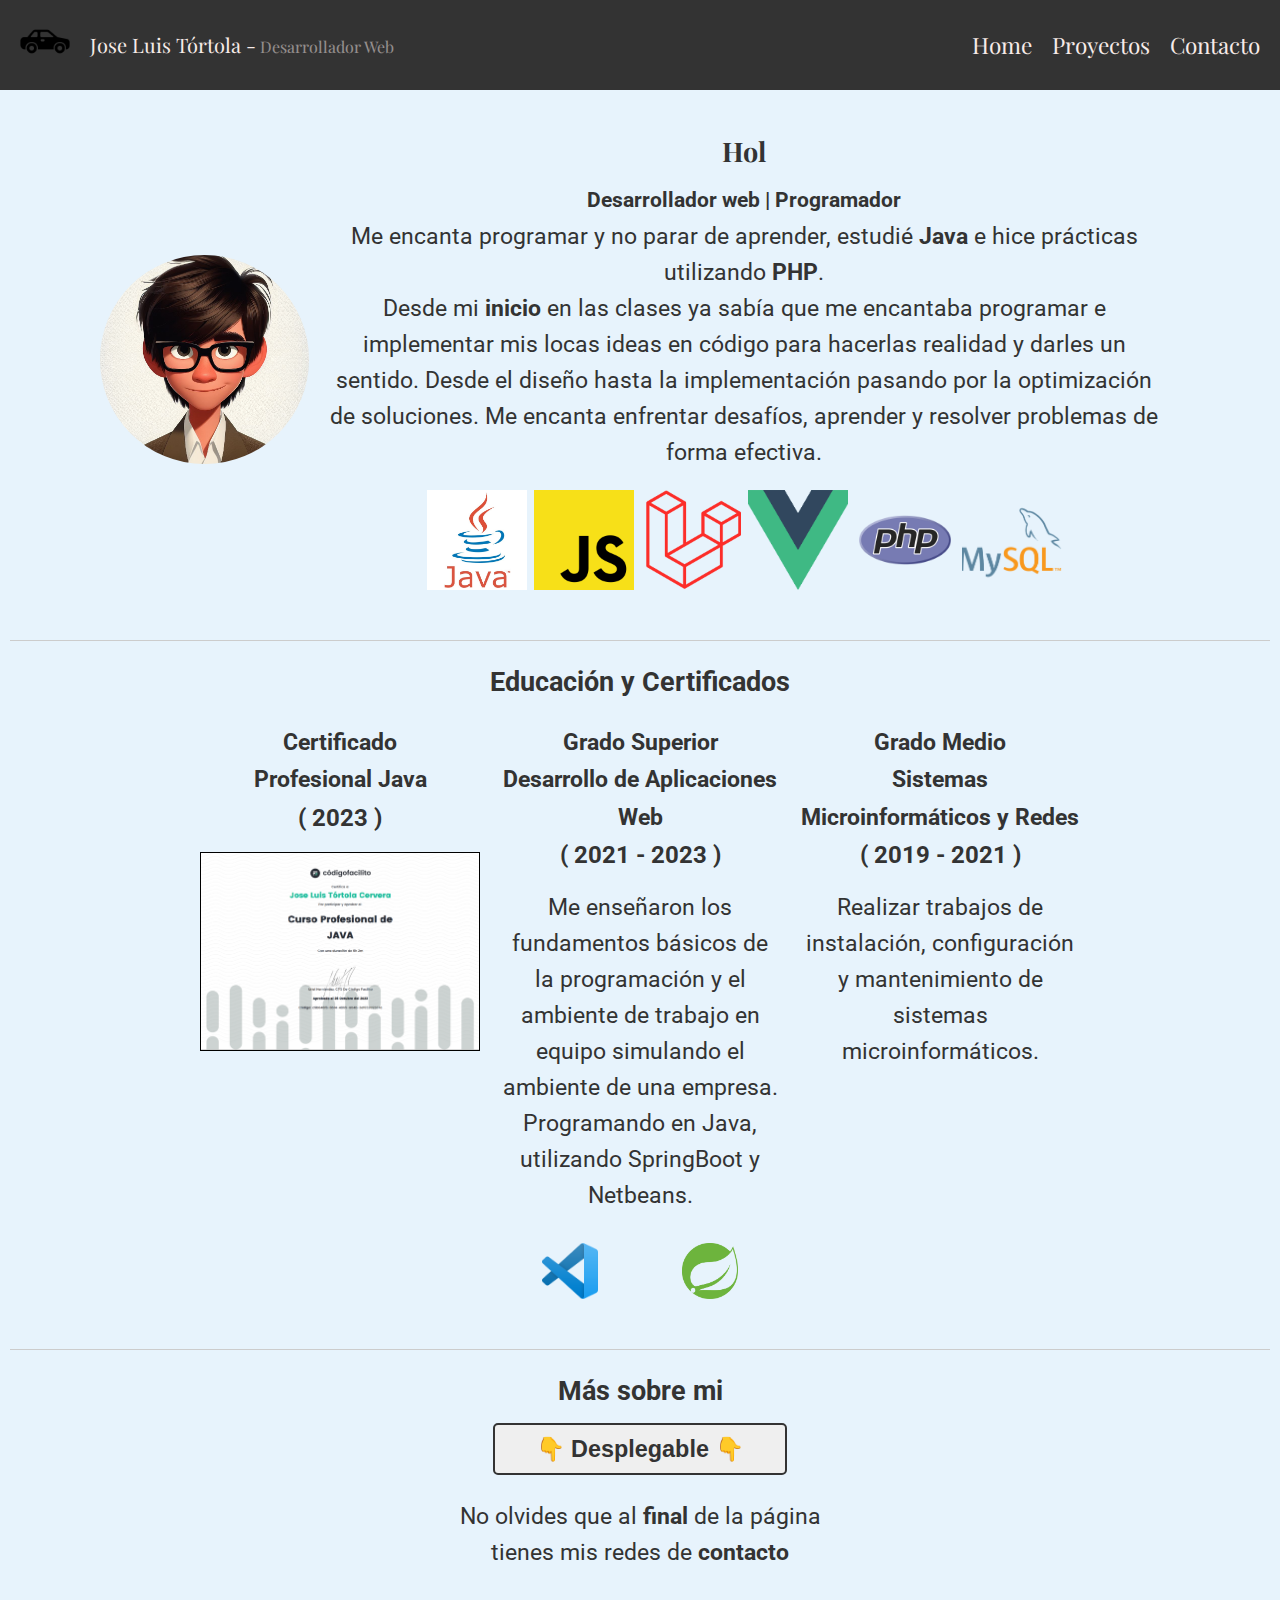
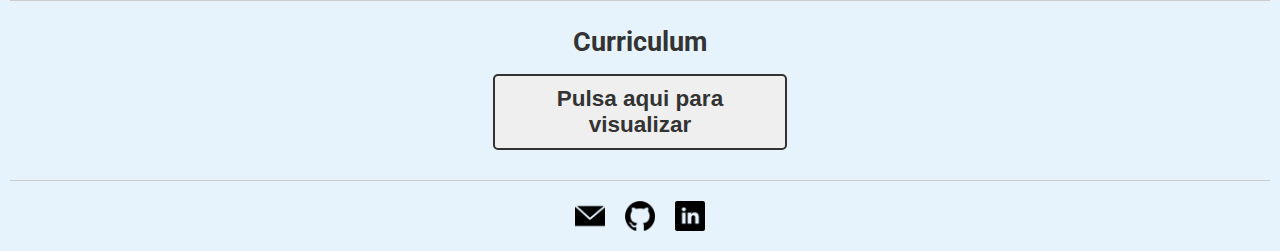
==== commit c613c2aa: "Mejoras 27/10 v2" ====
--- a/index.html
+++ b/index.html
@@ -18,6 +18,7 @@
         rel="stylesheet" />
     <link href="https://fonts.googleapis.com/css2?family=Lato:ital,wght@0,100;0,300;0,400;1,100;1,300&display=swap"
         rel="stylesheet" />
+    <link rel="stylesheet" href="https://cdnjs.cloudflare.com/ajax/libs/font-awesome/6.1.1/css/all.min.css">
     <script src="https://code.jquery.com/jquery-3.6.4.min.js"></script>
     <title>Portafolio Jose Luis</title>
 </head>
@@ -39,6 +40,8 @@
         </nav>
     </header>
     <main class="main">
+        <div id="scrollToTop" class="scroll-button" onclick="scrollToTop()"><i class="fas fa-arrow-up"></i></div>
+        <div id="scrollToBottom" class="scroll-button" onclick="scrollToBottom()"><i class="fas fa-arrow-down"></i></div>
         <div class="divMain">
             <div class="imagenJL">
                 <img src="media/yo.png" alt="ImgJL">
--- a/css/general.css
+++ b/css/general.css
@@ -115,6 +115,31 @@
  font-weight: bold;  
 }
 
+.scroll-button {
+  display: none;
+  position: fixed;
+  left: 20px;
+  bottom: 20px;
+  width: 40px;
+  height: 40px;
+  background-color: #5fabfc;
+  color: #fff;
+  font-size: 24px;
+  text-align: center;
+  line-height: 40px;
+  cursor: pointer;
+  border-radius: 50%;
+  transition: opacity 0.3s ease;
+}
+
+.scroll-button i {
+  vertical-align: middle;
+}
+
+#scrollToTop {
+  bottom: 70px;
+}
+
 /* Estilos específicos para pantallas grandes (992px en adelante) */
 @media only screen and (min-width: 992px) {
   body {
@@ -124,4 +149,9 @@
   .nombre {
     display: block;
   }
+
+  .scroll-button{
+    width: 40px;
+    height: 40px;
+  }
 }
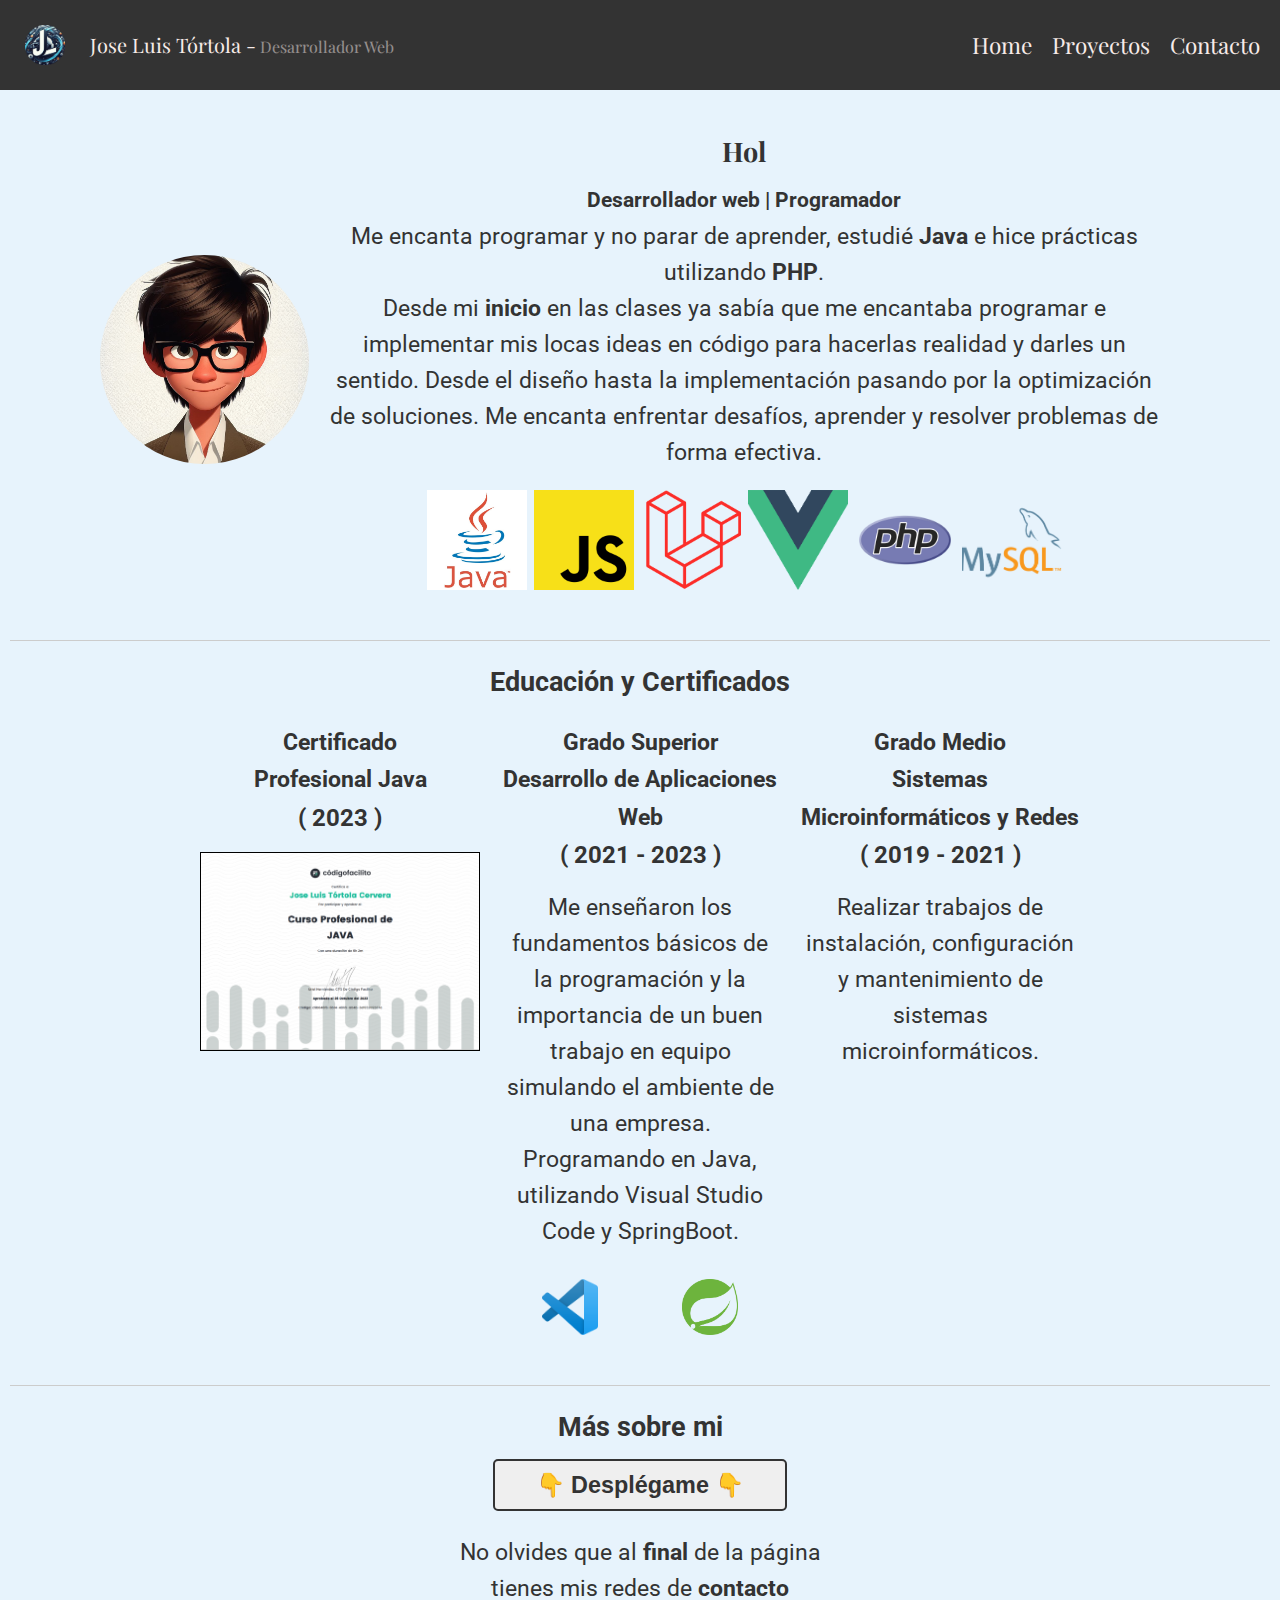
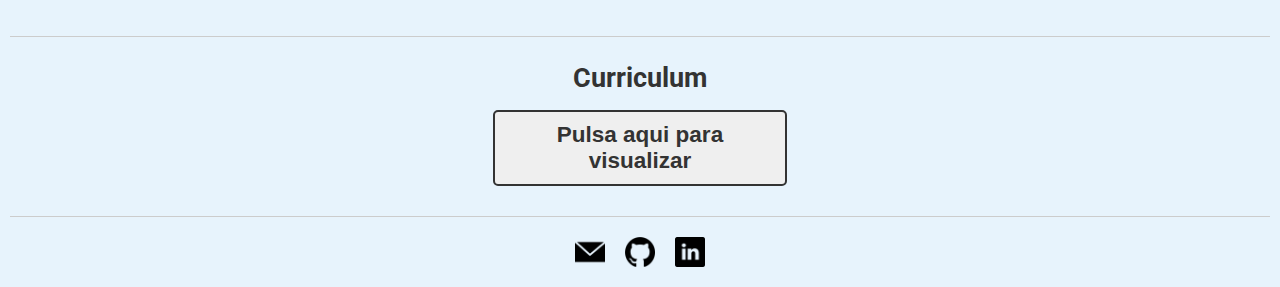
==== commit 0f562f17: "Modificaciones y creacion de contacto" ====
--- a/index.html
+++ b/index.html
@@ -28,13 +28,13 @@
         <nav class="navegacion">
             <div class="navegacion-div">
                 <div class="logo">
-                    <img src="media/icon.png" alt="/" />
+                    <img src="media/icon.png" alt="/" title="Logo" />
                     <p class="nombre">Jose Luis Tórtola -<span class="trabajo"> Desarrollador Web</span></p>
                 </div>
                 <div class="puntoancla">
-                    <a href="./" class="a ancla">Home</a>
-                    <a href="./proyectos.html" class="a ancla">Proyectos</a>
-                    <a href="./contacto.html" class="a ancla">Contacto</a>
+                    <a href="./" class="a ancla" title="Home" >Home</a>
+                    <a href="./proyectos.html" class="a ancla" title="Proyectos" >Proyectos</a>
+                    <a href="./contacto.html" class="a ancla" title="Contacto">Contacto</a>
                 </div>
             </div>
         </nav>
@@ -60,12 +60,12 @@
                         Me encanta enfrentar desafíos, aprender y resolver problemas de forma efectiva.</p>
                     <div class="image-container">
                         <div class="hashtags">
-                            <img src="media/icons/java.jpg" alt="java" class="img">
-                            <img src="media/icons/js.png" alt="js" class="img">
-                            <img src="media/icons/laravel.png" alt="laravel" class="img">
-                            <img src="media/icons/vue.png" alt="vue" class="img">
-                            <img src="media/icons/php.png" alt="php" class="img">
-                            <img src="media/icons/mysql.png" alt="sql" class="img">
+                            <img src="media/icons/java.jpg" alt="java" class="img" title="Java">
+                            <img src="media/icons/js.png" alt="js" class="img" title="JavaScript">
+                            <img src="media/icons/laravel.png" alt="laravel" class="img" title="Laravel">
+                            <img src="media/icons/vue.png" alt="vue" class="img" title="Vue.js">
+                            <img src="media/icons/php.png" alt="php" class="img" title="PHP">
+                            <img src="media/icons/mysql.png" alt="sql" class="img" title="MySQL">
                         </div>
                     </div>
                 </div>
@@ -85,12 +85,12 @@
                 <div class="tarjeta">
                     <h4 class="h4 ">Grado Superior <br> Desarrollo de Aplicaciones Web</h4>
                     <h5 class="h5 tituloTarjetas">( 2021 - 2023 )</h5>
-                    <p class="p">Me enseñaron los fundamentos básicos de la programación y el ambiente de trabajo en
-                        equipo simulando el ambiente de una empresa. Programando en Java, utilizando SpringBoot y Netbeans.
+                    <p class="p">Me enseñaron los fundamentos básicos de la programación y la importancia de un buen trabajo en
+                        equipo simulando el ambiente de una empresa. Programando en Java, utilizando Visual Studio Code y SpringBoot.
                     </p>
                     <div class="iconosEstudios">
-                        <img src="media/icons/vs.png" alt="" class="img imagenesEstudios">
-                        <img src="media/icons/springboot.png" alt="" class="img imagenesEstudios">
+                        <img src="media/icons/vs.png" alt="" class="img imagenesEstudios" title="Visual Studio Code">
+                        <img src="media/icons/springboot.png" alt="" class="img imagenesEstudios" title="Spring Boot">
                     </div>
                 </div>
                 <div class="tarjeta">
@@ -108,15 +108,13 @@
         <div class="inforMasSobreMi">
             <h3 class="h3 titulos">Más sobre mi</h3>
             <button class="botonTarjeta" onclick="mostrarInformacion()">
-                <h4 class="h4">👇 Desplegable 👇</h4>
+                <h4 class="h4">👇 Desplégame 👇</h4>
             </button>
             <div id="tarjetaInformacion1" class="tarjetaInformacion">
                 <br>
                 <p class="p">Vivo en <span class="negrita">Valencia/España</span>. Desde los 16 años me <span
-                        class="negrita">encanta programar</span> construyendo
-                    y destruyendo webs por simple diversión. Soy un joven de 20 años, con un título de
-                    grado superior en <span class="negrita">Desarrollo de Aplicaciones Web</span> que respalda
-                    mi formación académica. Mi <span class="negrita">objetivo principal</span> es obtener experiencia
+                        class="negrita">encanta programar</span>, construyendo
+                    y destruyendo webs por simple diversión. Mi <span class="negrita">objetivo principal</span> es obtener experiencia
                     laboral en
                     este emocionante campo. Estoy entusiasmado por la oportunidad de aplicar mis <span
                         class="negrita">habilidades</span> y
@@ -130,6 +128,8 @@
                 <span class="negrita">desplazamiento</span> a
                 Palma de Mallorca sin problemas.
             </p>
+            <br>
+            <p class="p">Trabajar tanto en <span class="negrita">Presencial</span>, de forma <span class="negrita">Remota</span> o <span class="negrita">Hibrida</span> no sería un problema.</p>
             </div>
             <br>
             <p class="p">No olvides que al <span class="negrita">final</span> de la página tienes mis redes de <span class="negrita">contacto</span> </p>
--- a/css/general.css
+++ b/css/general.css
@@ -64,6 +64,7 @@
 .logo > img {
   width: 50px; /* Ancho de la imagen (ajusta según sea necesario) */
   margin: 20px;
+  padding: 5px;
 }
 
 .nombre {
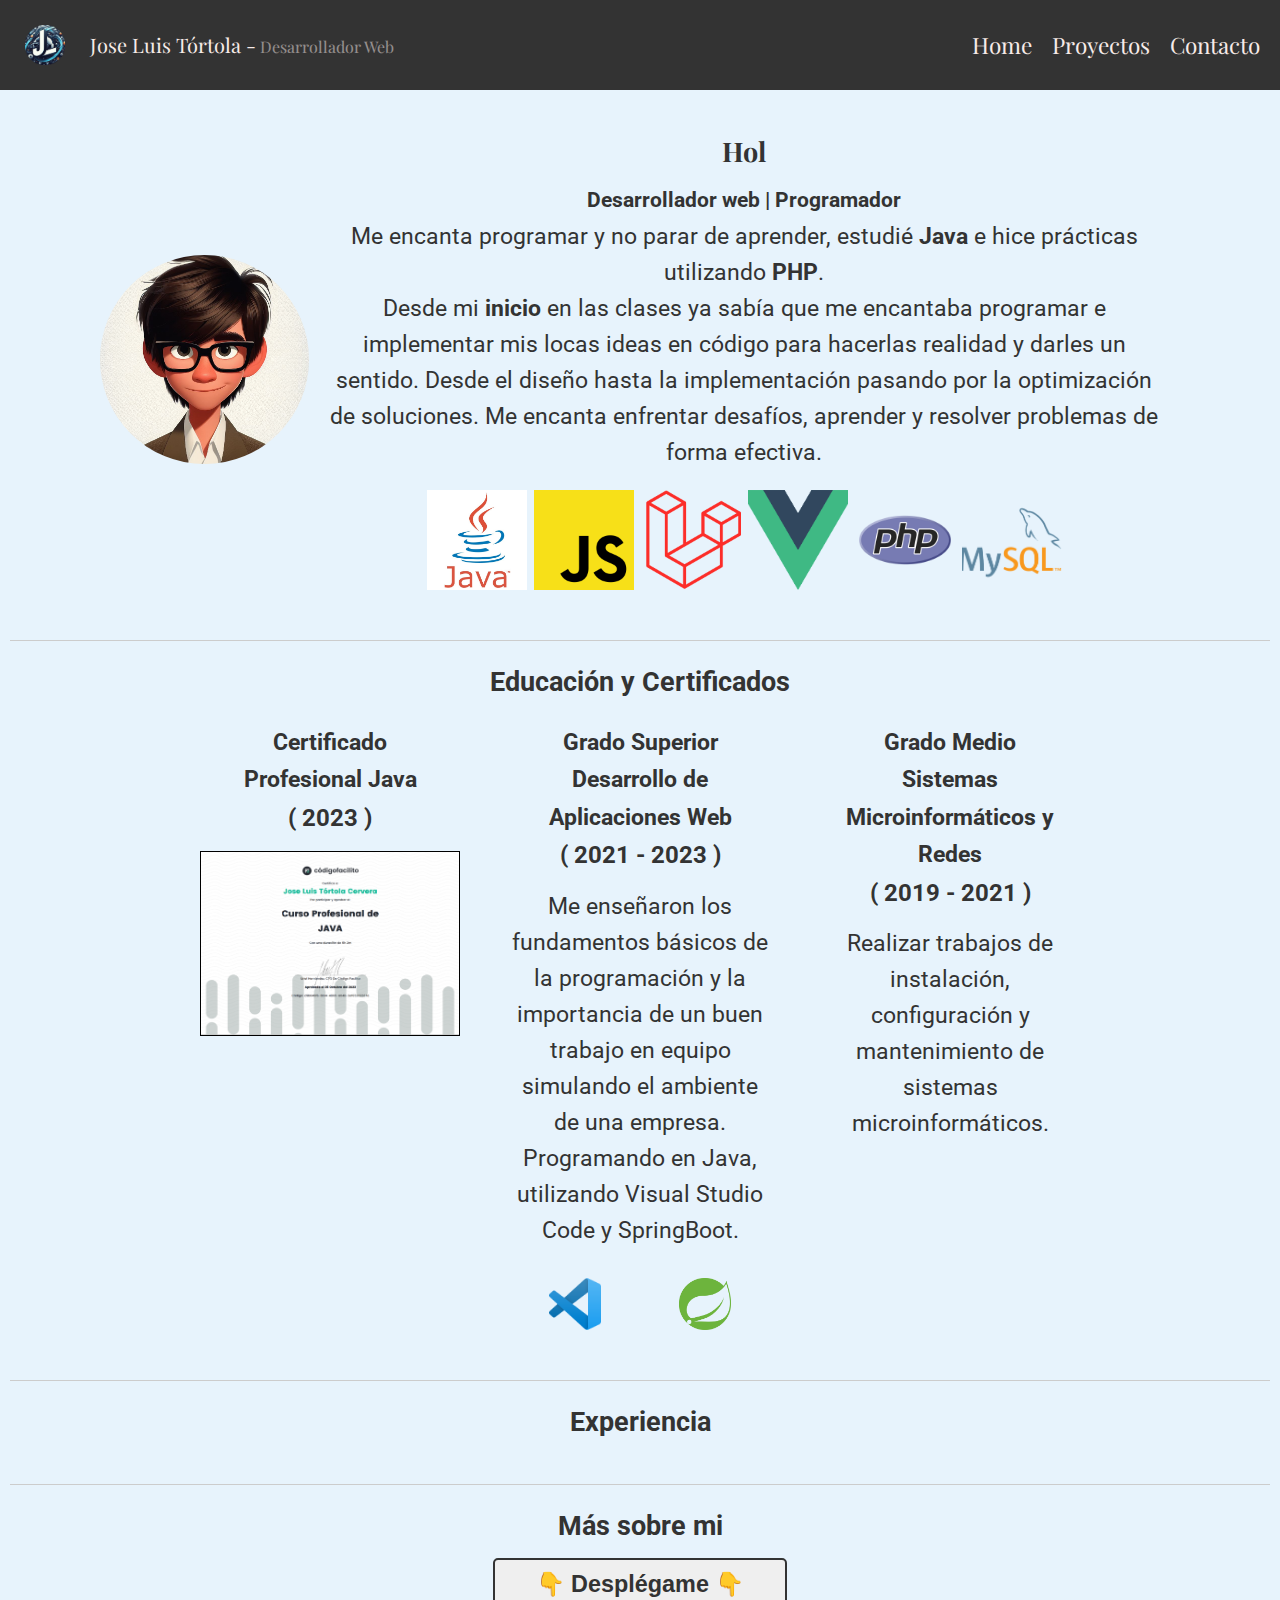
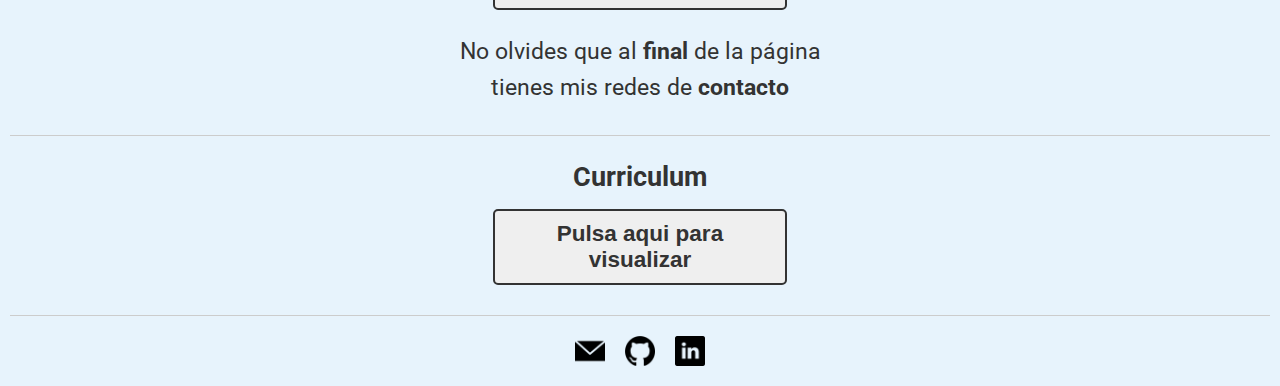
==== commit 1088a90e: "Terminando index" ====
--- a/index.html
+++ b/index.html
@@ -105,6 +105,13 @@
         <!-- AQUI UN BARRA DE SEPARACION-->
         <div class="separacion"></div>
         <!-- AQUI UN BARRA DE SEPARACION-->
+        <div class="experiencia">
+            <h3 class="h3 titulos">Experiencia</h3>
+            
+        </div>
+        <!-- AQUI UN BARRA DE SEPARACION-->
+        <div class="separacion"></div>
+        <!-- AQUI UN BARRA DE SEPARACION-->
         <div class="inforMasSobreMi">
             <h3 class="h3 titulos">Más sobre mi</h3>
             <button class="botonTarjeta" onclick="mostrarInformacion()">
--- a/css/index.css
+++ b/css/index.css
@@ -50,6 +50,7 @@
 
 .inforMasSobreMi,
 .educacion,
+.experiencia,
 .infoMain,
 .curriculum{
   text-align: center;
@@ -208,7 +209,7 @@
   .educacionTarjetas {
     display: grid;
     grid-template-columns: 1fr 1fr 1fr;
-    gap: 20px;
+    gap: 50px;
   }
 
   /* ENCARGADO DE ENCAPSULAR EDUCACION Y SOBRE MI*/
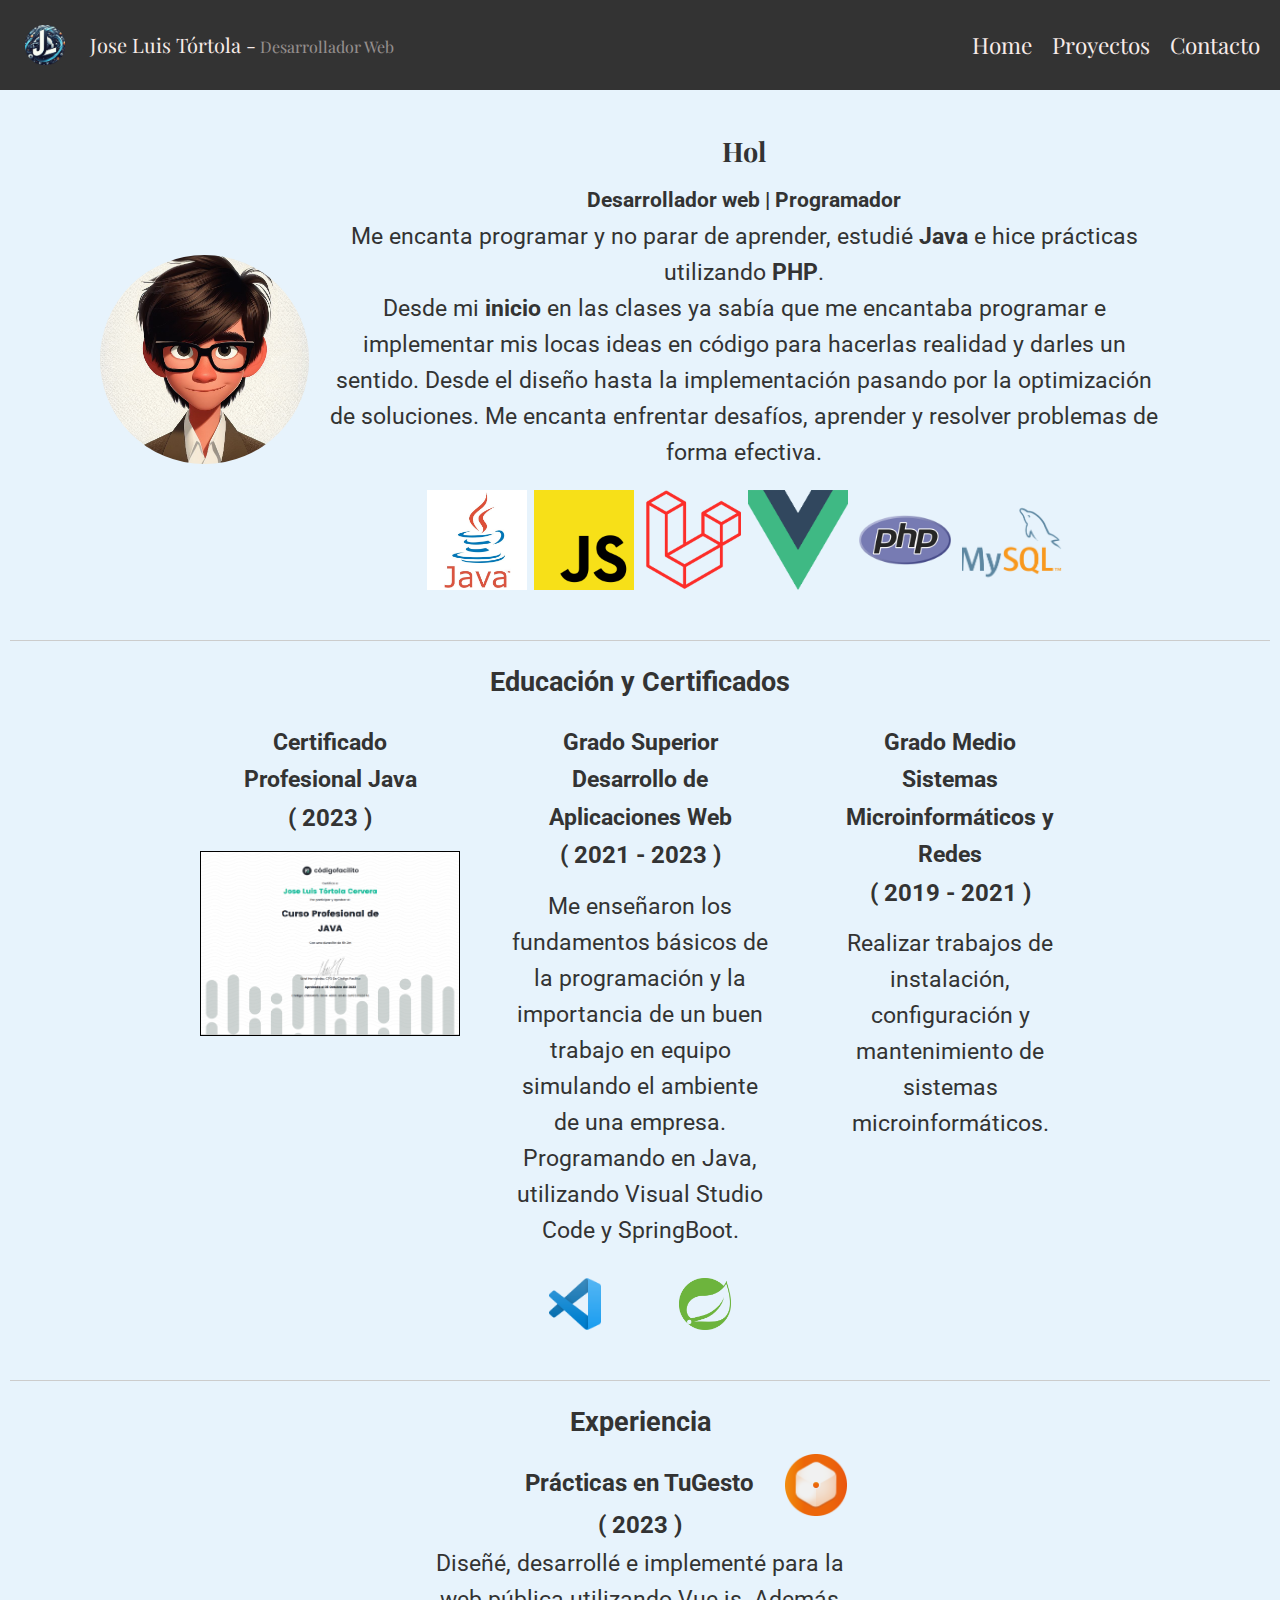
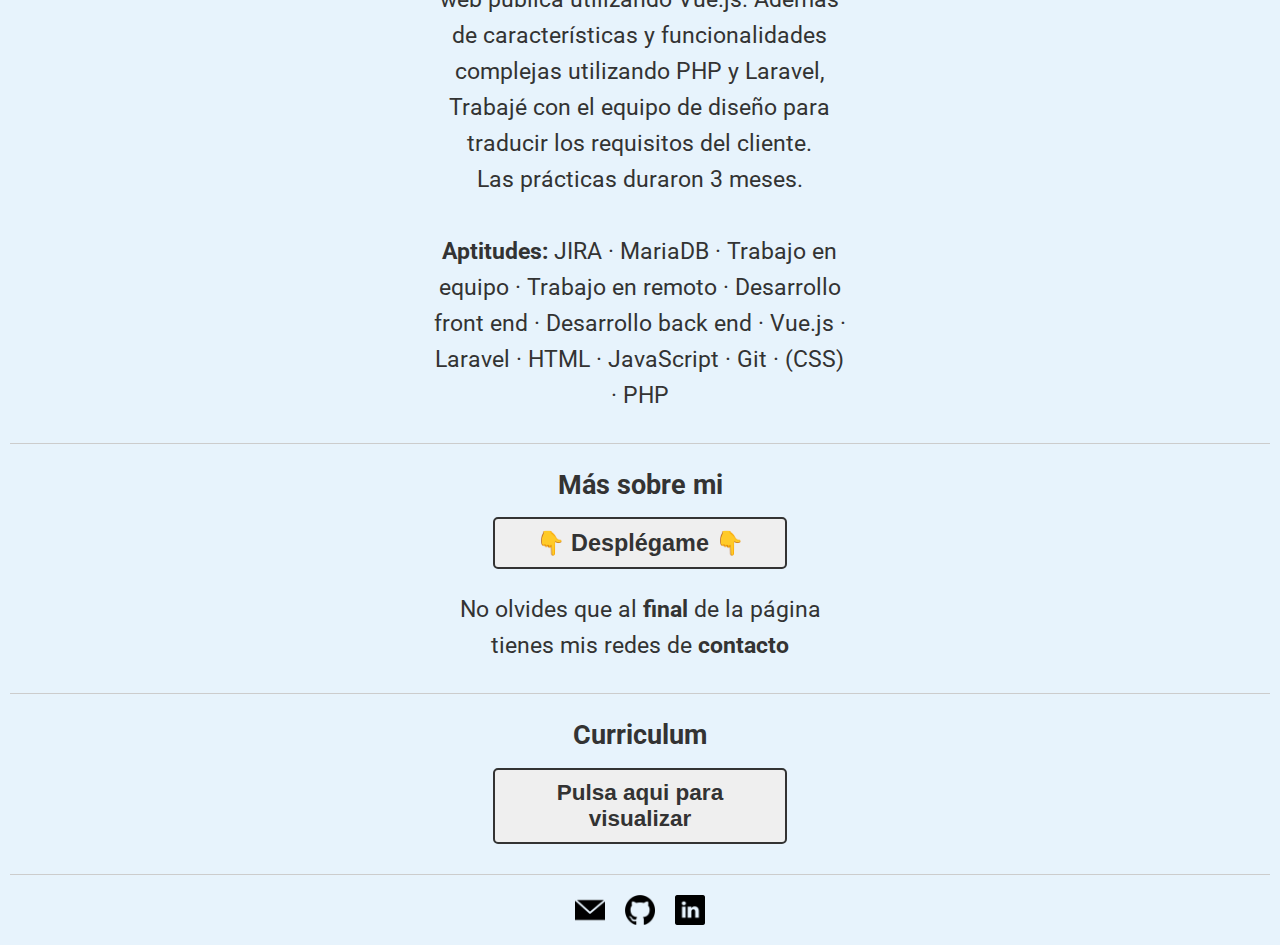
==== commit 0e24e860: "Finalizado" ====
--- a/index.html
+++ b/index.html
@@ -107,7 +107,28 @@
         <!-- AQUI UN BARRA DE SEPARACION-->
         <div class="experiencia">
             <h3 class="h3 titulos">Experiencia</h3>
-            
+            <div  class="experienciaLaboralDiv">
+                <div class="div experienciaLaboralUno">
+                    
+                </div>
+                <div class="div experienciaLaboralDos">
+                    <h4 class="subtitulo">Prácticas en <span class="negrita">TuGesto</span></h4>
+                    <h5 class="h5">( 2023 )</h5>
+                    <p class="p">Diseñé, desarrollé e implementé para la web pública utilizando Vue.js.
+                        Además de características y funcionalidades complejas utilizando PHP y Laravel,
+                        Trabajé con el equipo de diseño para traducir los requisitos del cliente.
+                        <br>
+                        Las prácticas duraron 3 meses.
+                        <br><br>
+                    </p>
+                    <p class="p"><span class="negrita">Aptitudes:</span> JIRA · MariaDB · Trabajo en equipo · Trabajo en
+                        remoto · Desarrollo front end · Desarrollo back end · Vue.js · Laravel · HTML · JavaScript · Git
+                        · (CSS) · PHP</p>
+                </div>
+                <div class="div experienciaLaboralTres">
+                    
+                </div>
+            </div>
         </div>
         <!-- AQUI UN BARRA DE SEPARACION-->
         <div class="separacion"></div>
--- a/css/index.css
+++ b/css/index.css
@@ -222,6 +222,17 @@
     width: 20%;
     margin: 20px;
   }
-  
+
+  .experienciaLaboralDiv {
+    display: grid;
+    grid-template-columns: 1fr 1fr 1fr;
+  }
+  
+  .experienciaLaboralDos {
+    background-image: url('/media/experienciaLaboralLogo/tugesto.png') !important;
+    background-size: 15% auto;
+    background-position: top right;
+    background-repeat: no-repeat;
+    }
    
 }
